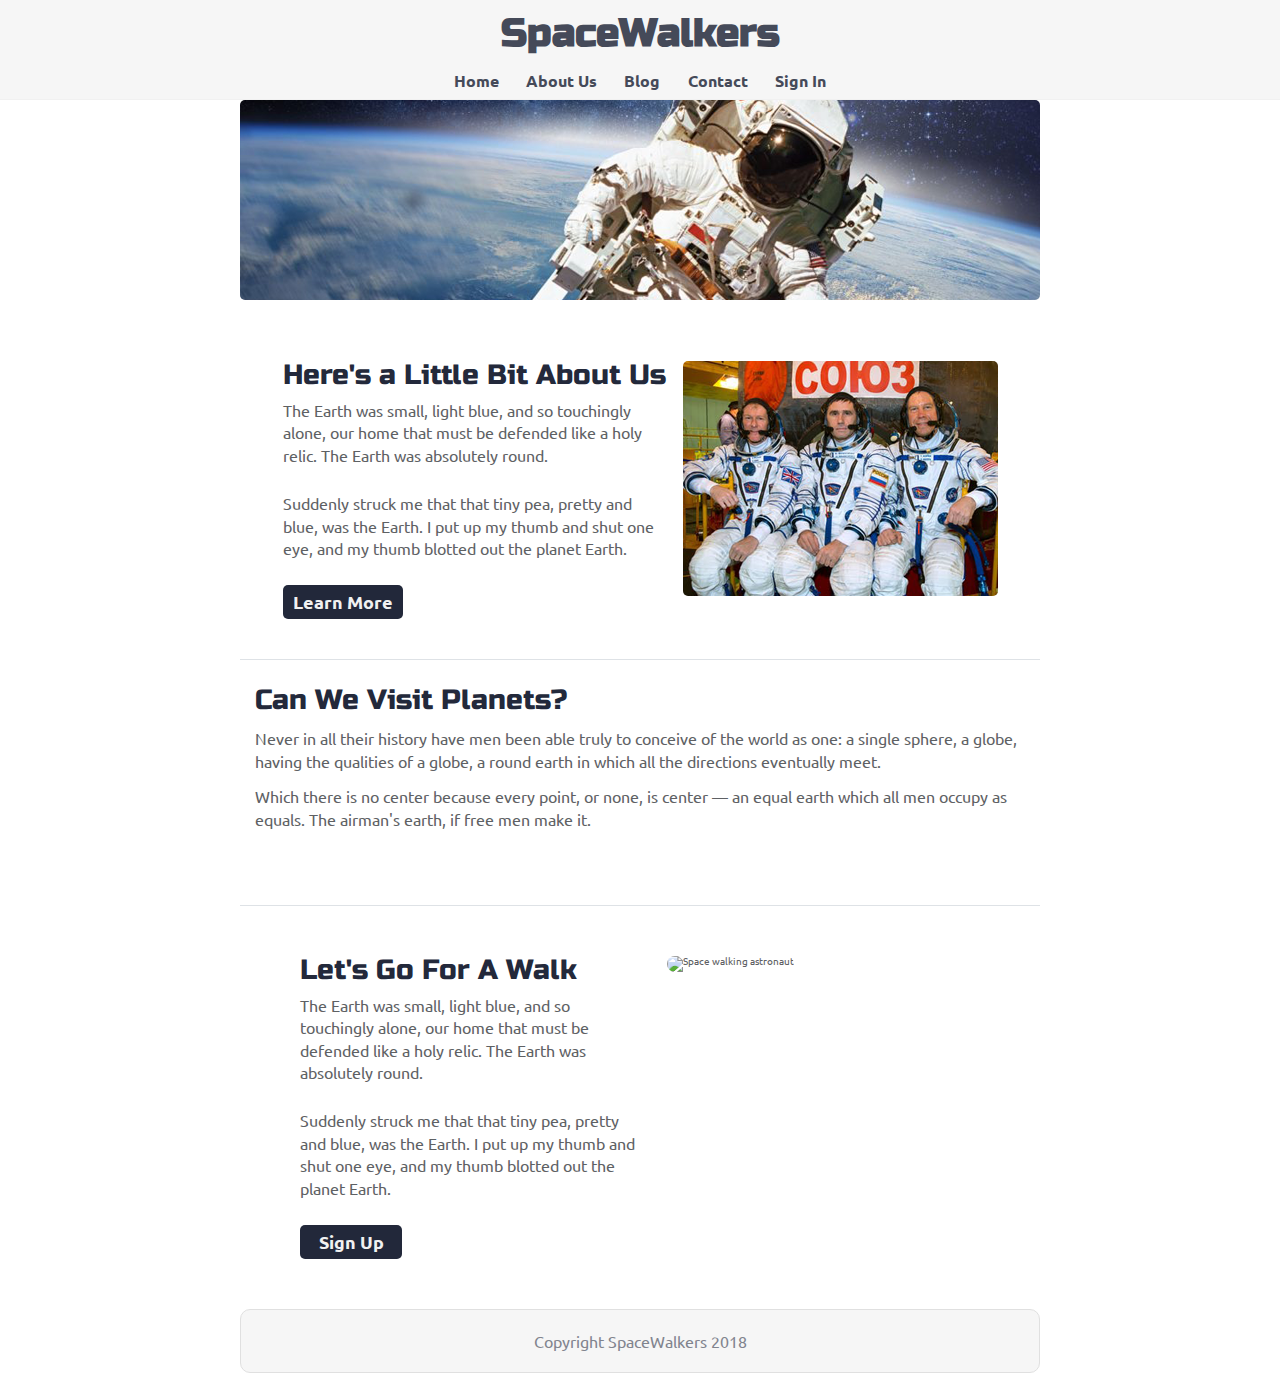
==== about.html @ b26df087 "Added About page" ====
<!DOCTYPE html>

<html lang="en">
  <head>
    <meta charset="utf-8" />
    <meta name="viewport" content="width=device-width, initial-scale=1" />

    <title>SpaceWalkers</title>

    <link
      href="https://fonts.googleapis.com/css?family=Russo+One|Ubuntu"
      rel="stylesheet"
    />
    <link href="css/index.css" rel="stylesheet" />

    <!--[if lt IE 9]>
      <script src="https://cdnjs.cloudflare.com/ajax/libs/html5shiv/3.7.3/html5shiv.js"></script>
    <![endif]-->
  </head>

  <body>
    <!-- navigation code here -->
    <nav class="top-nav">
      <ul class="navigation-flexbox" role="navigation">
        <li id="logo"><a href="index.html">SpaceWalkers</a></li>
        <li>
          <a href="index.html">Home</a>
        </li>
        <li>
          <a href="about.html">About Us</a>
        </li>
        <li>
          <a href="#">Blog</a>
        </li>
        <li>
          <a href="#">Contact</a>
        </li>
        <li>
          <a href="#">Sign In</a>
        </li>
      </ul>
    </nav>
    <div class="container home">
      <header class="intro">
        <img src="img/about-header.png" />
        <section class="about">
          <div class="about-text">
            <h3>Here's a Little Bit About Us</h3>

            <p>
              The Earth was small, light blue, and so touchingly alone, our home
              that must be defended like a holy relic. The Earth was absolutely
              round.
            </p>

            <p>
              Suddenly struck me that that tiny pea, pretty and blue, was the
              Earth. I put up my thumb and shut one eye, and my thumb blotted
              out the planet Earth.
            </p>

            <a href="">
              <div class="btn">
                Learn More
              </div>
            </a>
          </div>

          <div class="walk-img">
            <img src="img/spacemen.png" alt="Space walking astronaut" />
          </div>
        </section>
      </header>

      <section class="visit-planets">
        <h3>Can We Visit Planets?</h3>

        <p>
          Never in all their history have men been able truly to conceive of the
          world as one: a single sphere, a globe, having the qualities of a
          globe, a round earth in which all the directions eventually meet.
        </p>

        <p>
          Which there is no center because every point, or none, is center — an
          equal earth which all men occupy as equals. The airman's earth, if
          free men make it.
        </p>
      </section>

      <section class="walk">
        <div class="walk-text">
          <h3>Let's Go For A Walk</h3>

          <p>
            The Earth was small, light blue, and so touchingly alone, our home
            that must be defended like a holy relic. The Earth was absolutely
            round.
          </p>

          <p>
            Suddenly struck me that that tiny pea, pretty and blue, was the
            Earth. I put up my thumb and shut one eye, and my thumb blotted out
            the planet Earth.
          </p>

          <a href="">
            <div class="btn">
              Sign Up
            </div>
          </a>
        </div>

        <div class="walk-img">
          <img src="img/space-walk.png" alt="Space walking astronaut" />
        </div>
      </section>

      <footer>
        <p>Copyright SpaceWalkers 2018</p>
      </footer>
    </div>
  </body>
</html>
---- css/index.css ----
/* http://meyerweb.com/eric/tools/css/reset/ 
   v2.0 | 20110126
   License: none (public domain)
*/
html,
body,
div,
span,
applet,
object,
iframe,
h1,
h2,
h3,
h4,
h5,
h6,
p,
blockquote,
pre,
a,
abbr,
acronym,
address,
big,
cite,
code,
del,
dfn,
em,
img,
ins,
kbd,
q,
s,
samp,
small,
strike,
strong,
sub,
sup,
tt,
var,
b,
u,
i,
center,
dl,
dt,
dd,
ol,
ul,
li,
fieldset,
form,
label,
legend,
table,
caption,
tbody,
tfoot,
thead,
tr,
th,
td,
article,
aside,
canvas,
details,
embed,
figure,
figcaption,
footer,
header,
hgroup,
menu,
nav,
output,
ruby,
section,
summary,
time,
mark,
audio,
video {
  margin: 0;
  padding: 0;
  border: 0;
  font-size: 100%;
  font: inherit;
  vertical-align: baseline;
}
/* HTML5 display-role reset for older browsers */
article,
aside,
details,
figcaption,
figure,
footer,
header,
hgroup,
menu,
nav,
section {
  display: block;
}
body {
  line-height: 1;
}
ol,
ul {
  list-style: none;
}
blockquote,
q {
  quotes: none;
}
blockquote:before,
blockquote:after,
q:before,
q:after {
  content: '';
  content: none;
}
table {
  border-collapse: collapse;
  border-spacing: 0;
}
* {
  box-sizing: border-box;
}
html {
  font-size: 62.5%;
}
html,
body {
  font-family: "Ubuntu", sans-serif;
  color: #5e6164;
}
h1,
h2,
h3,
h4,
h5 {
  font-family: "Russo One", sans-serif;
  color: #23293b;
}
h2 {
  font-size: 3.2rem;
}
h3 {
  font-size: 2.8rem;
}
p {
  font-size: 1.6rem;
  line-height: 1.4;
}
a {
  text-decoration: none;
}
.container {
  max-width: 800px;
  width: 100%;
  margin: 0 auto;
}
.top-nav {
  width: 100%;
  border-bottom: 1px solid #f1f1f1;
  background: #f6f6f6;
  height: 100px;
}
.top-nav .navigation-flexbox {
  max-width: 400px;
  flex-direction: row;
  justify-content: space-around;
  align-items: center;
  margin: auto;
  display: flex;
  flex-wrap: wrap;
  width: 100%;
}
@media screen and (max-width: 500px) {
  .top-nav .navigation-flexbox {
    justify-content: space-around;
  }
}
.top-nav .navigation-flexbox #logo {
  padding: 0;
  font-size: 3.9rem;
  font-weight: bold;
  font-family: "Russo One";
  flex-basis: 100%;
  text-align: center;
  margin: 5px;
}
@media screen and (max-width: 500px) {
  .top-nav .navigation-flexbox #logo {
    flex-basis: 100%;
    font-size: 3.9rem;
    text-align: center;
  }
}
.top-nav .navigation-flexbox a {
  text-decoration: none;
  color: #454a59;
}
.top-nav .navigation-flexbox a:hover {
  color: red;
}
.top-nav .navigation-flexbox li {
  width: auto;
  margin: 0;
  line-height: 1.5;
  font-size: 1.6rem;
  font-weight: bold;
}
@media screen and (max-width: 500px) {
  .top-nav .navigation-flexbox li {
    margin: 0;
    font-size: 1.5rem;
  }
}
footer {
  color: #81848e;
  background: #f6f6f6;
  padding: 20px 0;
  border: 1px double #e0e0e0;
  border-radius: 10px;
  display: flex;
  justify-content: center;
  align-items: center;
}
.home .intro h2 {
  padding: 15px;
}
.home .intro p {
  padding: 0 15px;
}
.home img {
  border-radius: 5px;
}
@media screen and (max-width: 500px) {
  .home img {
    max-width: 100%;
    height: auto;
    border-radius: 0;
  }
}
.home .space-images {
  display: flex;
  flex-wrap: wrap;
  width: 100%;
}
@media screen and (max-width: 500px) {
  .home .space-images {
    justify-content: center;
  }
}
.home .space-images img {
  width: 28%;
  margin: 20px 2.5%;
  border-radius: 20px;
  height: 100%;
}
@media screen and (max-width: 500px) {
  .home .space-images img {
    width: 90%;
    align-self: center;
  }
}
@media screen and (max-width: 500px) {
  .home .space-images .sky {
    display: none;
  }
}
@media screen and (max-width: 500px) {
  .home .space-images .launch {
    display: none;
  }
}
.home .visit-planets {
  padding: 15px;
}
@media screen and (max-width: 500px) {
  .home .visit-planets {
    padding-bottom: 30px;
  }
}
.home .visit-planets h3 {
  margin-top: 11px;
}
.home .visit-planets p {
  margin-top: 13px;
}
.home .about {
  margin-top: 60px;
  padding-bottom: 40px;
  border-bottom: 1px solid #dee2e6;
  justify-content: center;
  display: flex;
  flex-wrap: wrap;
  width: 100%;
}
@media screen and (max-width: 500px) {
  .home .about {
    margin: 0;
    padding: 15px;
  }
}
.home .about .about-text {
  width: 50%;
}
@media screen and (max-width: 500px) {
  .home .about .about-text {
    padding-top: 30px;
    width: 100%;
    order: 2;
  }
}
.home .about .about-text h3 {
  margin-bottom: 10px;
}
.home .about .about-text p {
  padding: 0 15px 0 0;
  margin-bottom: 26px;
}
.home .about .about-text .btn {
  width: 30%;
  padding: 8px 0;
  border-radius: 5px;
  background-color: #22283a;
  letter-spacing: 0rem;
  font-weight: bold;
  color: #f1f1f1;
  font-size: 1.8em;
  text-align: center;
}
.home .about .about-text .btn:hover {
  border: 1px solid #22283a;
  background-color: white;
  color: #22283a;
}
@media screen and (max-width: 500px) {
  .home .about .about-text .btn {
    padding: 0;
    width: 100%;
    height: 70px;
    line-height: 70px;
    order: 2;
    margin-bottom: 15px;
  }
}
.home .walk {
  margin-top: 60px;
  border-top: 1px solid #dee2e6;
  padding: 50px 60px;
  justify-content: center;
  display: flex;
  flex-wrap: wrap;
  width: 100%;
}
@media screen and (max-width: 500px) {
  .home .walk {
    margin: 0;
    padding: 15px;
  }
}
.home .walk .walk-text {
  width: 50%;
}
@media screen and (max-width: 500px) {
  .home .walk .walk-text {
    padding-top: 30px;
    width: 100%;
    order: 2;
  }
}
.home .walk .walk-text h3 {
  margin-bottom: 10px;
}
.home .walk .walk-text p {
  margin-bottom: 26px;
}
.home .walk .walk-text .btn {
  width: 30%;
  padding: 8px 0;
  border-radius: 5px;
  background-color: #22283a;
  letter-spacing: 0rem;
  font-weight: bold;
  color: #f1f1f1;
  font-size: 1.8em;
  text-align: center;
}
.home .walk .walk-text .btn:hover {
  border: 1px solid #22283a;
  background-color: white;
  color: #22283a;
}
@media screen and (max-width: 500px) {
  .home .walk .walk-text .btn {
    padding: 0;
    width: 100%;
    height: 70px;
    line-height: 70px;
    order: 2;
    margin-bottom: 15px;
  }
}
.home .walk .walk-img {
  width: 46%;
  margin-left: 4%;
}
@media screen and (max-width: 500px) {
  .home .walk .walk-img {
    min-width: 100%;
    margin: 0;
    order: 1;
  }
}
.home .walk .walk-img img {
  width: 100%;
  height: auto;
  border-radius: 10px;
}
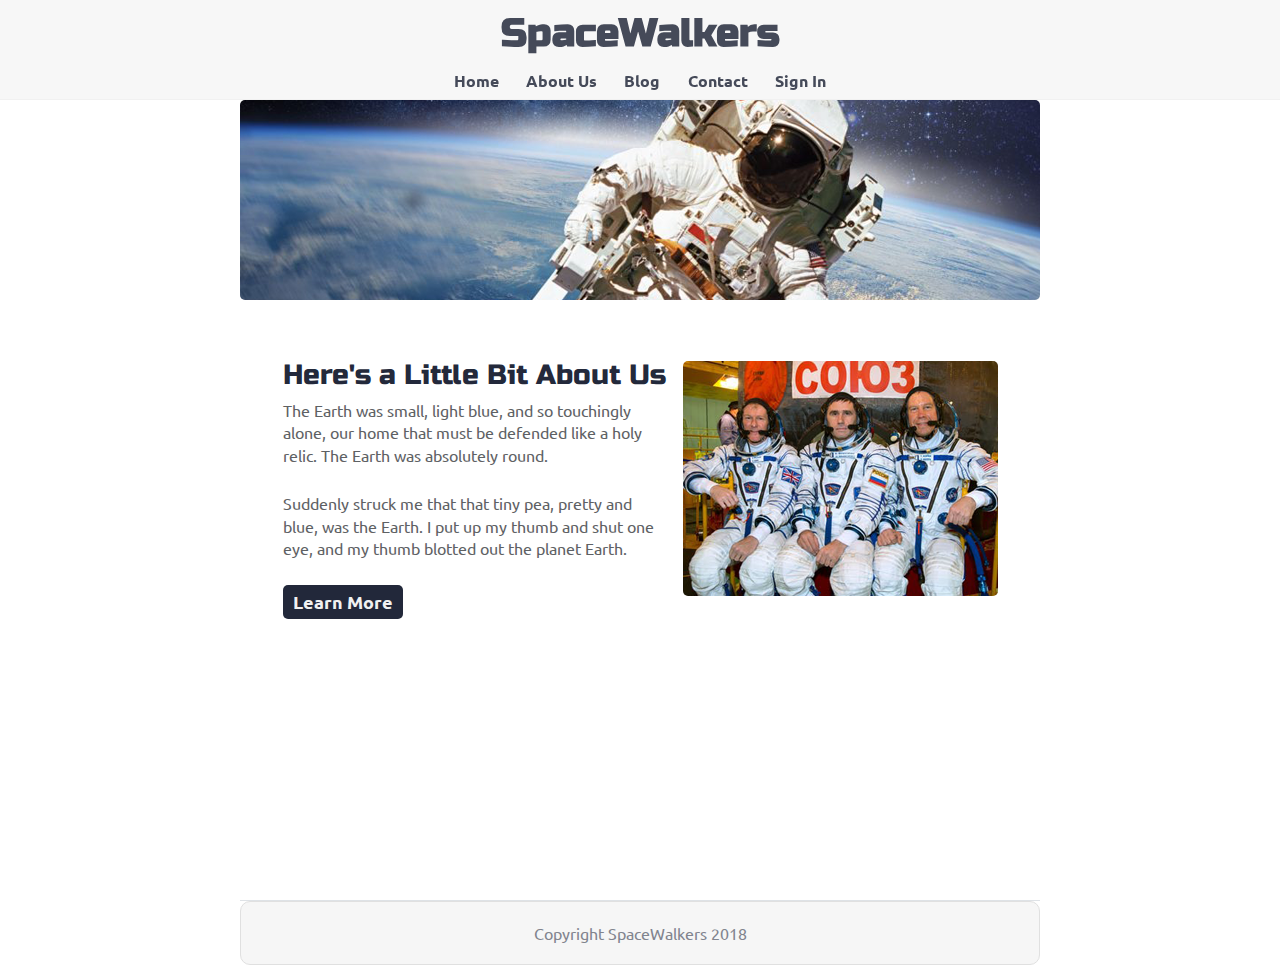
==== commit 69b2abbe: "Added sign-up form for magazine" ====
--- a/about.html
+++ b/about.html
@@ -43,54 +43,10 @@
     <div class="container home">
       <header class="intro">
         <img src="img/about-header.png" />
-        <section class="about">
-          <div class="about-text">
-            <h3>Here's a Little Bit About Us</h3>
-
-            <p>
-              The Earth was small, light blue, and so touchingly alone, our home
-              that must be defended like a holy relic. The Earth was absolutely
-              round.
-            </p>
-
-            <p>
-              Suddenly struck me that that tiny pea, pretty and blue, was the
-              Earth. I put up my thumb and shut one eye, and my thumb blotted
-              out the planet Earth.
-            </p>
-
-            <a href="">
-              <div class="btn">
-                Learn More
-              </div>
-            </a>
-          </div>
-
-          <div class="walk-img">
-            <img src="img/spacemen.png" alt="Space walking astronaut" />
-          </div>
-        </section>
       </header>
-
-      <section class="visit-planets">
-        <h3>Can We Visit Planets?</h3>
-
-        <p>
-          Never in all their history have men been able truly to conceive of the
-          world as one: a single sphere, a globe, having the qualities of a
-          globe, a round earth in which all the directions eventually meet.
-        </p>
-
-        <p>
-          Which there is no center because every point, or none, is center — an
-          equal earth which all men occupy as equals. The airman's earth, if
-          free men make it.
-        </p>
-      </section>
-
-      <section class="walk">
-        <div class="walk-text">
-          <h3>Let's Go For A Walk</h3>
+      <section class="about">
+        <div class="about-text">
+          <h3>Here's a Little Bit About Us</h3>
 
           <p>
             The Earth was small, light blue, and so touchingly alone, our home
@@ -106,15 +62,31 @@
 
           <a href="">
             <div class="btn">
-              Sign Up
+              Learn More
             </div>
           </a>
         </div>
 
         <div class="walk-img">
-          <img src="img/space-walk.png" alt="Space walking astronaut" />
+          <img src="img/spacemen.png" alt="Space walking astronaut" />
         </div>
       </section>
+
+      <!-- <section class="visit-planets">
+        <h3>Can We Visit Planets?</h3>
+
+        <p>
+          Never in all their history have men been able truly to conceive of the
+          world as one: a single sphere, a globe, having the qualities of a
+          globe, a round earth in which all the directions eventually meet.
+        </p>
+
+        <p>
+          Which there is no center because every point, or none, is center — an
+          equal earth which all men occupy as equals. The airman's earth, if
+          free men make it.
+        </p>
+      </section> -->
 
       <footer>
         <p>Copyright SpaceWalkers 2018</p>
--- a/css/index.css
+++ b/css/index.css
@@ -131,6 +131,8 @@
 }
 html {
   font-size: 62.5%;
+  height: 100%;
+  min-height: 100%;
 }
 html,
 body {
@@ -166,8 +168,9 @@
 .top-nav {
   width: 100%;
   border-bottom: 1px solid #f1f1f1;
-  background: #f6f6f6;
+  background: rgba(246, 246, 246, 0.85);
   height: 100px;
+  position: fixed;
 }
 .top-nav .navigation-flexbox {
   max-width: 400px;
@@ -236,13 +239,16 @@
 .home .intro p {
   padding: 0 15px;
 }
+.home .intro img {
+  margin-top: 100px;
+}
 .home img {
   border-radius: 5px;
+  max-width: 100%;
+  height: auto;
 }
 @media screen and (max-width: 500px) {
   .home img {
-    max-width: 100%;
-    height: auto;
     border-radius: 0;
   }
 }
@@ -297,6 +303,7 @@
   padding-bottom: 40px;
   border-bottom: 1px solid #dee2e6;
   justify-content: center;
+  height: 60vh;
   display: flex;
   flex-wrap: wrap;
   width: 100%;
@@ -423,3 +430,59 @@
   height: auto;
   border-radius: 10px;
 }
+.home .sign-up {
+  display: flex;
+  flex-wrap: wrap;
+  justify-content: space-between;
+  margin: 30px 0;
+}
+.home .sign-up .sign-up-form {
+  width: 75%;
+  margin: 0 auto;
+  border-radius: 15px;
+  background-color: #81848e;
+  padding: 20px;
+}
+.home .sign-up .sign-up-form h2 {
+  color: white;
+  font-size: 4rem;
+  text-align: center;
+  margin: 15px 0;
+}
+.home .sign-up .sign-up-form label {
+  color: white;
+  font-size: 1.5rem;
+}
+@media screen and (max-width: 500px) {
+  .home .sign-up .sign-up-form {
+    width: 90%;
+  }
+}
+.home input[type="text"],
+.home select,
+.home textarea {
+  width: 100%;
+  padding: 12px;
+  border: 1px solid #ccc;
+  border-radius: 4px;
+  box-sizing: border-box;
+  margin-top: 6px;
+  margin-bottom: 16px;
+  resize: vertical;
+}
+.home input[type="submit"] {
+  background-color: #4caf50;
+  color: white;
+  padding: 12px 20px;
+  border: none;
+  border-radius: 4px;
+  cursor: pointer;
+}
+@media screen and (max-width: 500px) {
+  .home input[type="submit"] {
+    width: 100%;
+  }
+}
+.home input[type="submit"]:hover {
+  background-color: #45a049;
+}
